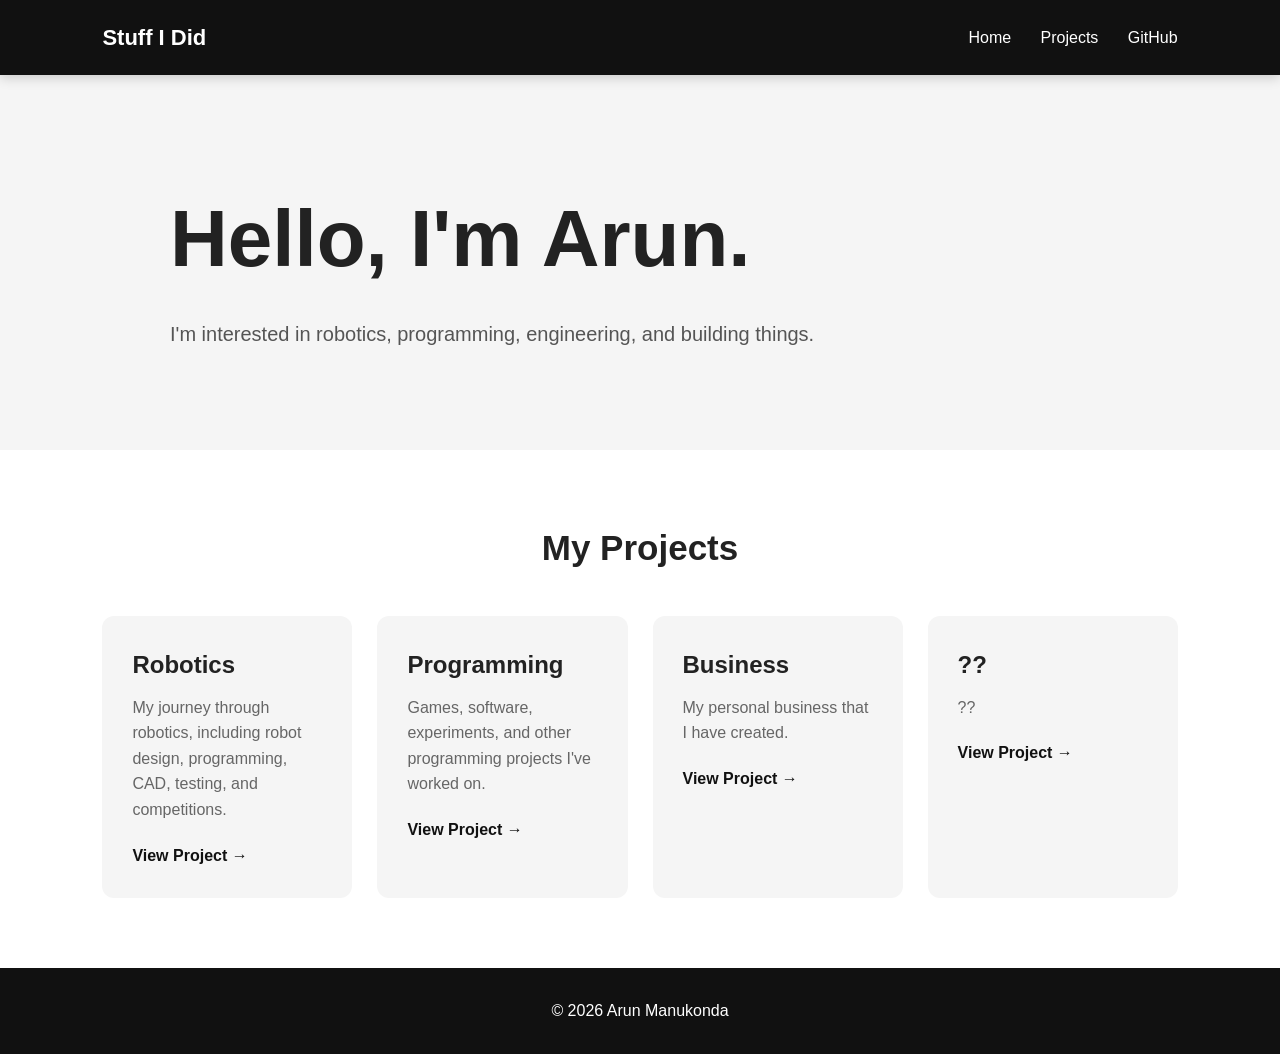
==== index.html @ 9a9706de "Change font size to use clamp for responsiveness" ====
<!DOCTYPE html>
<html lang="en">

<head>
    <meta charset="UTF-8">
    <meta name="viewport" content="width=device-width, initial-scale=1.0">
    <title>Stuff I Did</title>

    <style>
        * {
            margin: 0;
            padding: 0;
            box-sizing: border-box;
        }

        body {
            font-family: Arial, Helvetica, sans-serif;
            background: #f5f5f5;
            color: #222;
            line-height: 1.6;
        }

        /* Navigation */
        nav {
            background: #111;
            color: white;
            padding: 20px 8%;
            display: flex;
            justify-content: space-between;
            align-items: center;
            position: sticky;
            top: 0;
            z-index: 1000;
            box-shadow: 0 2px 12px rgba(0, 0, 0, 0.2);
        }

        nav h1 {
            font-size: 22px;
        }

        nav a {
            color: white;
            text-decoration: none;
            margin-left: 25px;
        }

        nav a:hover {
            color: #aaa;
        }

        /* Hero Section */
        .hero {
            max-width: 1000px;
            margin: 0 auto;
            padding: 100px 30px;
        }

        .hero h2 {
            font-size: clamp(1.8rem, 10vw, 5rem);
            margin-bottom: 15px;
        }

        .hero p {
            font-size: 20px;
            color: #555;
            max-width: 650px;
        }

        /* Projects */
        .projects {
            background: white;
            padding: 70px 8%;
        }

        .projects h2 {
            font-size: 35px;
            margin-bottom: 40px;
            text-align: center;
        }

        .project-grid {
            max-width: 1100px;
            margin: auto;
            display: grid;
            grid-template-columns: repeat(auto-fit, minmax(250px, 1fr));
            gap: 25px;
        }

        .project-card {
            background: #f5f5f5;
            padding: 30px;
            border-radius: 12px;
            transition: transform 0.2s, box-shadow 0.2s;
        }

        .project-card:hover {
            transform: translateY(-5px);
            box-shadow: 0 10px 25px rgba(0, 0, 0, 0.1);
        }

        .project-card h3 {
            margin-bottom: 10px;
            font-size: 24px;
        }

        .project-card p {
            color: #666;
            margin-bottom: 20px;
        }

        .project-card a {
            color: #111;
            font-weight: bold;
            text-decoration: none;
        }

        .project-card a:hover {
            text-decoration: underline;
        }

        /* Footer */
        footer {
            text-align: center;
            padding: 30px;
            background: #111;
            color: white;
        }

        /* Mobile */
        @media (max-width: 600px) {
            .hero h2 {
                font-size: 38px;
            }

            nav {
                flex-direction: row;
                flex-wrap: wrap;
                justify-content: center;
                padding: 12px 5%;
                gap: 6px 14px;
            }

            nav h1 {
                font-size: 18px;
            }

            nav a {
                margin-left: 0;
                font-size: 14px;
            }
        }
    </style>
</head>

<body>

    <!-- Navigation -->
    <nav>
        <h1>Stuff I Did</h1>

        <div>
            <a href="#home">Home</a>
            <a href="#projects">Projects</a>
            <a href="https://github.com/toasterereerrerrr">GitHub</a>
        </div>
    </nav>


    <!-- Homepage -->
    <section class="hero" id="home">

        <h2>Hello, I'm Arun.</h2>

        <p>
            I'm interested in robotics, programming, engineering,
            and building things.
        </p>

    </section>


    <!-- Projects -->
    <section class="projects" id="projects">

        <h2>My Projects</h2>

        <div class="project-grid">

            <!-- FTC -->
            <div class="project-card">

                <h3>Robotics</h3>

                <p>
                    My journey through robotics, including robot design,
                    programming, CAD, testing, and competitions.
                </p>

                <a href="robotics.html">View Project →</a>

            </div>


            <!-- Programming -->
            <div class="project-card">

                <h3>Programming</h3>

                <p>
                    Games, software, experiments, and other programming
                    projects I've worked on.
                </p>

                <a href="programming.html">View Project →</a>

            </div>


            <!-- Drone -->
            <div class="project-card">

                <h3>Business</h3>

                <p>
                    My personal business that I have created.
                </p>

                <a href="business.html">View Project →</a>

            </div>


            <!-- PC -->
            <div class="project-card">

                <h3>??</h3>

                <p>
                    ??
                </p>

                <a href="#">View Project →</a>

            </div>

        </div>

    </section>


    <!-- Footer -->
    <footer>

        <p>© 2026 Arun Manukonda</p>

    </footer>

</body>
</html>
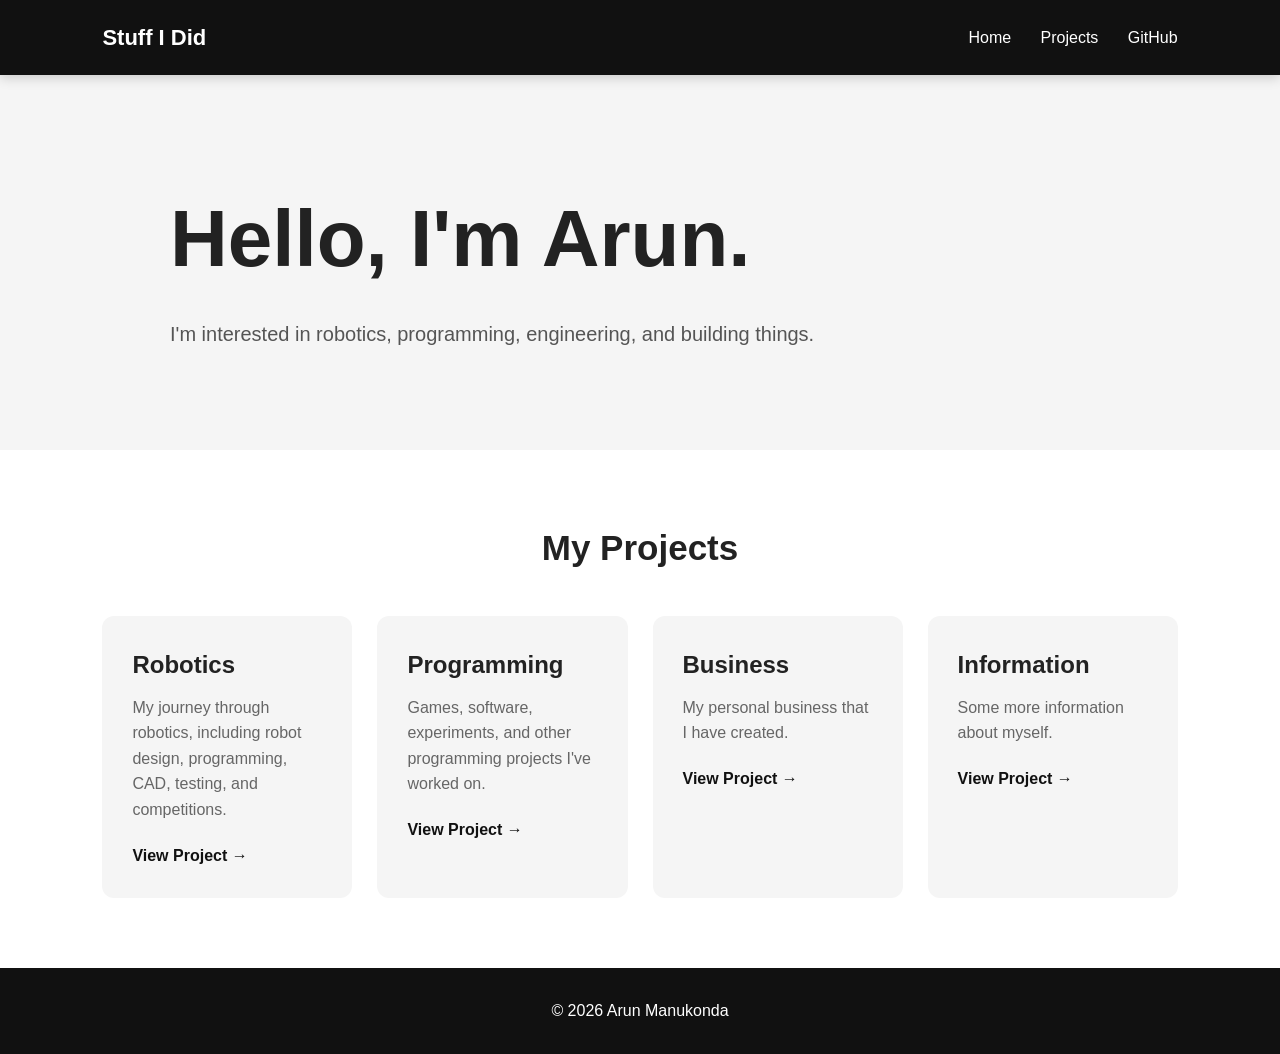
==== commit 2277ac2b: "Update project card information and link" ====
--- a/index.html
+++ b/index.html
@@ -230,16 +230,16 @@
             </div>
 
 
-            <!-- PC -->
-            <div class="project-card">
-
-                <h3>??</h3>
-
-                <p>
-                    ??
-                </p>
-
-                <a href="#">View Project →</a>
+            <!-- Info about myself -->
+            <div class="project-card">
+
+                <h3>Information</h3>
+
+                <p>
+                    Some more information about myself.
+                </p>
+
+                <a href="infome.html">View Project →</a>
 
             </div>
 
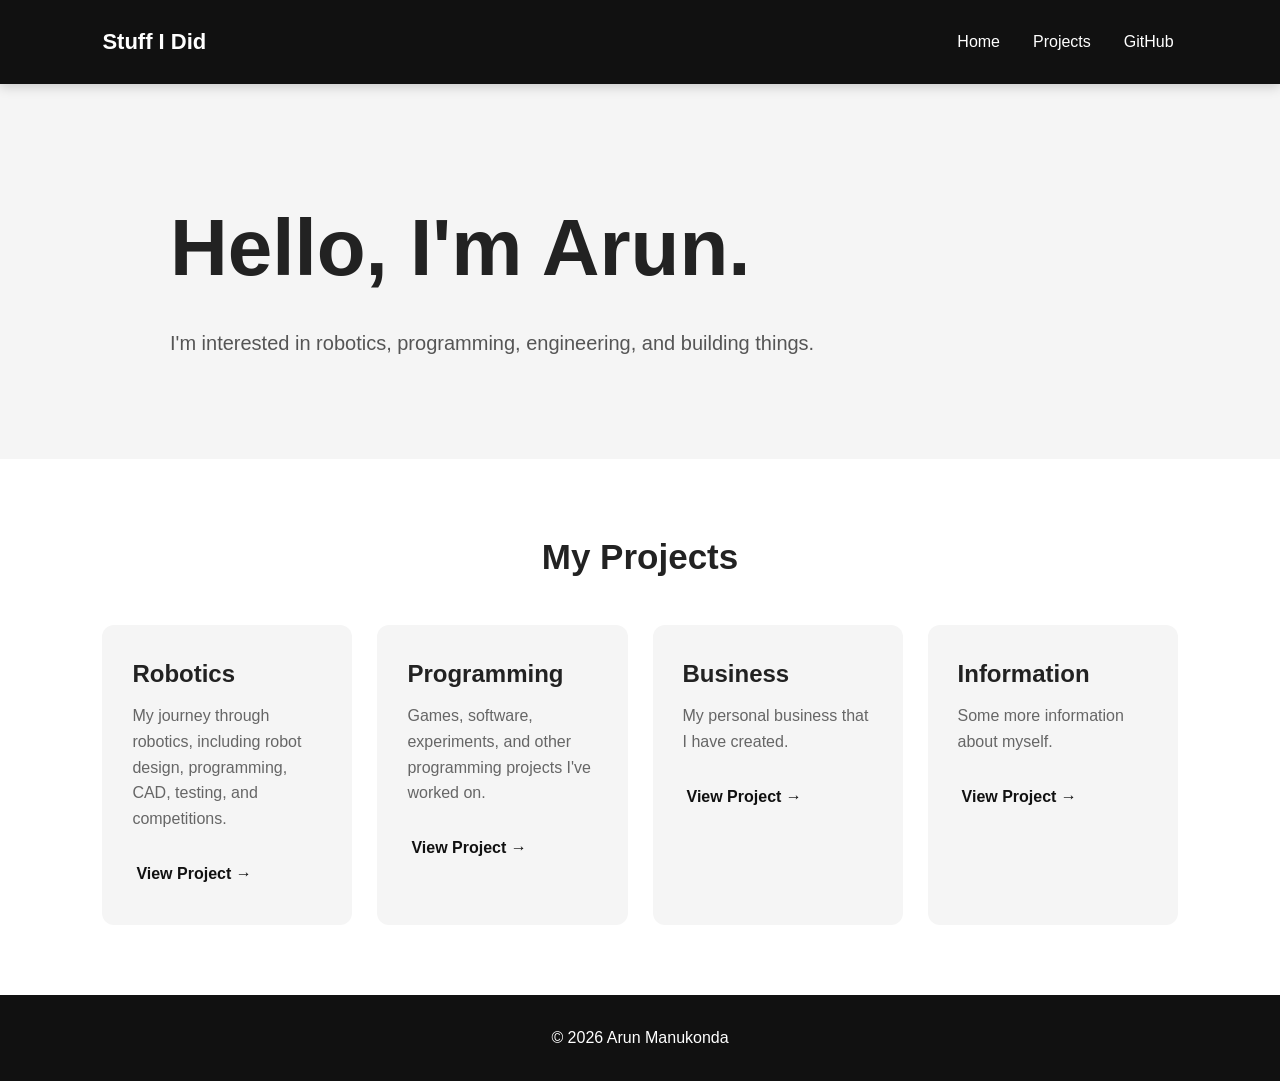
==== commit d559bfd4: "Improve mobile experience with responsive design enhancements" ====
--- a/index.html
+++ b/index.html
@@ -36,12 +36,23 @@
 
         nav h1 {
             font-size: 22px;
+            flex-shrink: 0;
+        }
+
+        nav div {
+            display: flex;
+            gap: 25px;
+            align-items: center;
         }
 
         nav a {
             color: white;
             text-decoration: none;
-            margin-left: 25px;
+            padding: 8px 4px;
+            min-height: 44px;
+            display: flex;
+            align-items: center;
+            transition: color 0.2s;
         }
 
         nav a:hover {
@@ -56,12 +67,12 @@
         }
 
         .hero h2 {
-            font-size: clamp(1.8rem, 10vw, 5rem);
+            font-size: clamp(1.5rem, 8vw, 5rem);
             margin-bottom: 15px;
         }
 
         .hero p {
-            font-size: 20px;
+            font-size: clamp(16px, 4vw, 20px);
             color: #555;
             max-width: 650px;
         }
@@ -73,7 +84,7 @@
         }
 
         .projects h2 {
-            font-size: 35px;
+            font-size: clamp(28px, 6vw, 35px);
             margin-bottom: 40px;
             text-align: center;
         }
@@ -112,6 +123,11 @@
             color: #111;
             font-weight: bold;
             text-decoration: none;
+            padding: 8px 4px;
+            display: inline-block;
+            min-height: 44px;
+            display: flex;
+            align-items: center;
         }
 
         .project-card a:hover {
@@ -128,24 +144,57 @@
 
         /* Mobile */
         @media (max-width: 600px) {
+            .hero {
+                padding: 50px 20px;
+            }
+
             .hero h2 {
-                font-size: 38px;
+                margin-bottom: 20px;
+            }
+
+            .projects {
+                padding: 50px 5%;
+            }
+
+            .projects h2 {
+                margin-bottom: 30px;
+            }
+
+            .project-grid {
+                grid-template-columns: 1fr;
+                gap: 15px;
+            }
+
+            .project-card {
+                padding: 20px;
             }
 
             nav {
-                flex-direction: row;
                 flex-wrap: wrap;
-                justify-content: center;
                 padding: 12px 5%;
-                gap: 6px 14px;
+                gap: 12px;
             }
 
             nav h1 {
                 font-size: 18px;
+                width: 100%;
+                text-align: center;
+                margin-bottom: 8px;
+            }
+
+            nav div {
+                width: 100%;
+                justify-content: center;
+                gap: 8px;
             }
 
             nav a {
-                margin-left: 0;
+                font-size: 14px;
+                padding: 8px 8px;
+            }
+
+            footer {
+                padding: 20px 15px;
                 font-size: 14px;
             }
         }
@@ -256,4 +305,4 @@
     </footer>
 
 </body>
-</html>
+</html>
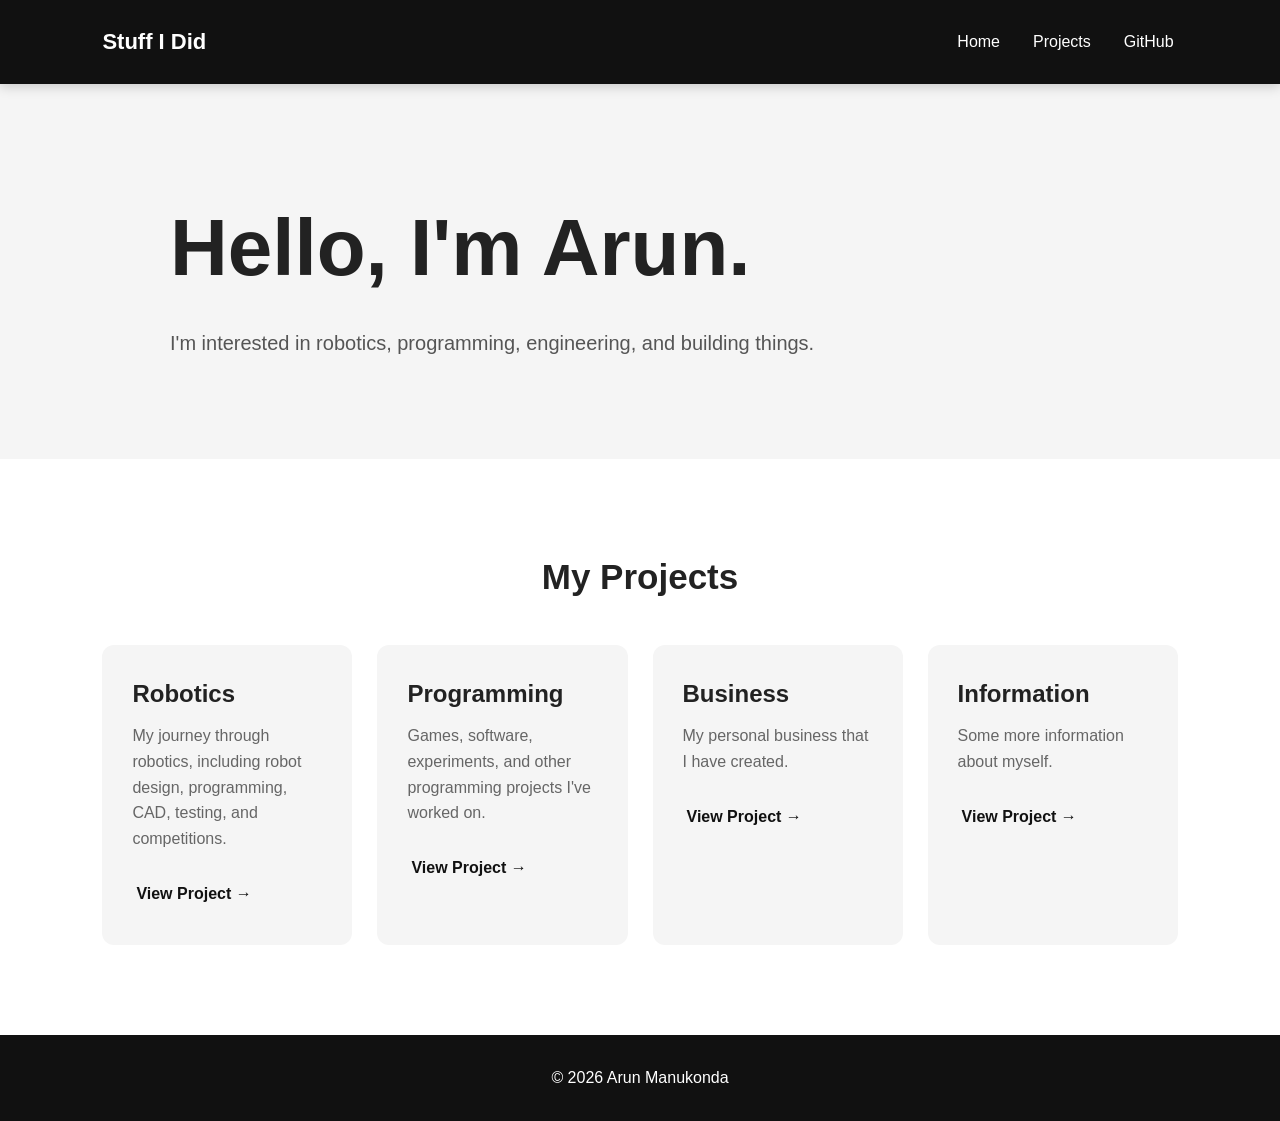
==== commit c81ae884: "Increase padding for projects section in index.html" ====
--- a/index.html
+++ b/index.html
@@ -80,7 +80,7 @@
         /* Projects */
         .projects {
             background: white;
-            padding: 70px 8%;
+            padding: 90px 8%;
         }
 
         .projects h2 {
@@ -305,4 +305,4 @@
     </footer>
 
 </body>
-</html>+</html>
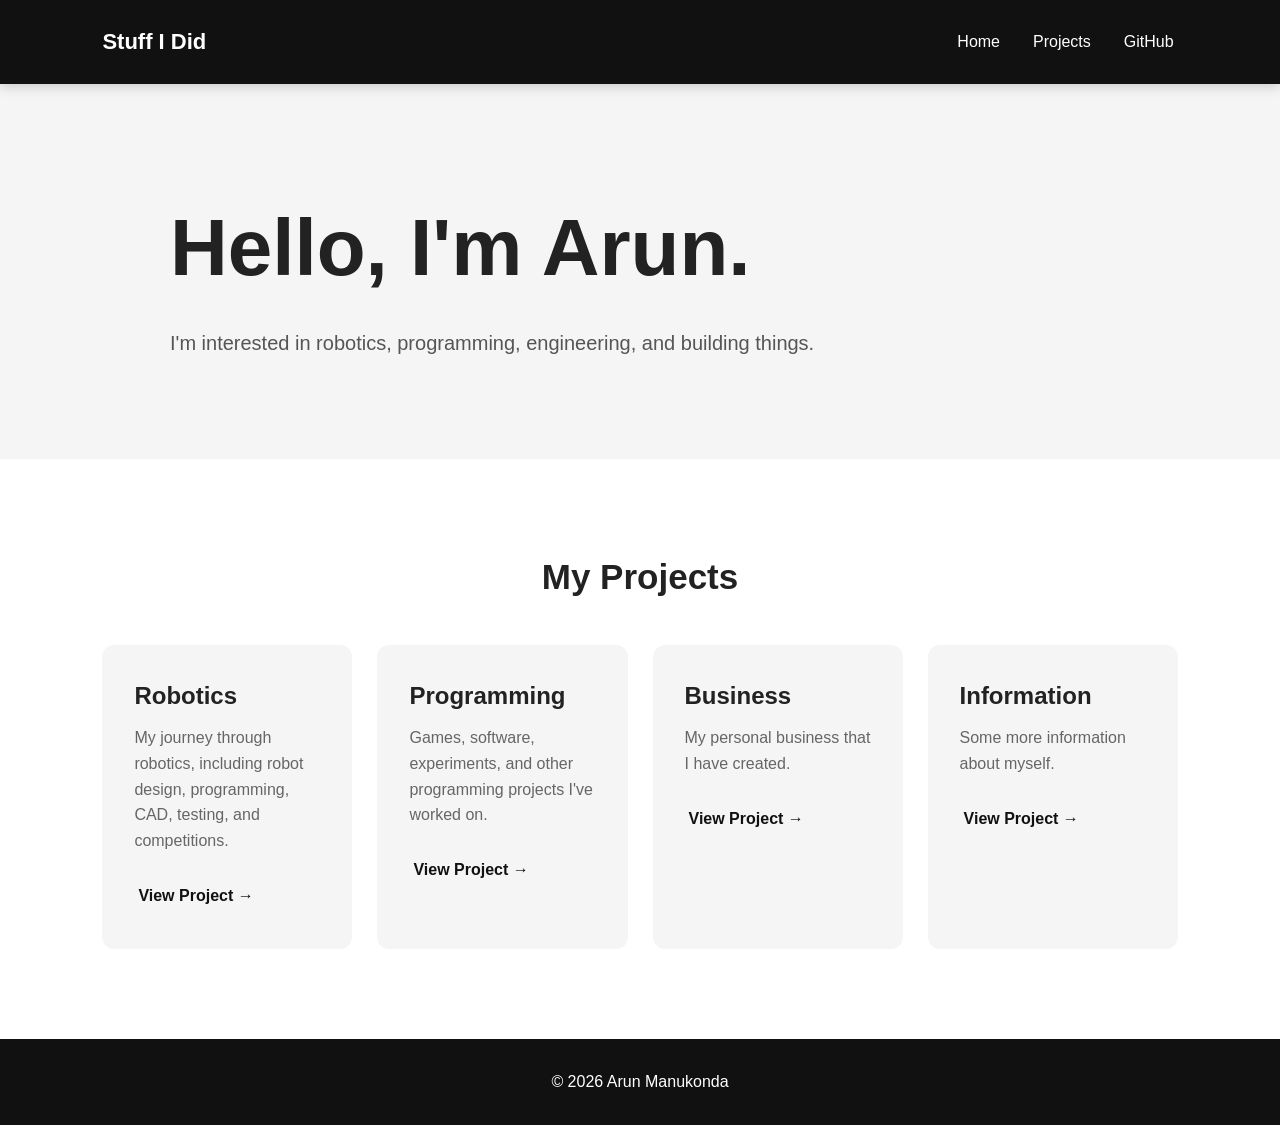
==== commit cdf7fe33: "Enhance project cards with immersive hover effects and better visual feedback" ====
--- a/index.html
+++ b/index.html
@@ -101,22 +101,62 @@
             background: #f5f5f5;
             padding: 30px;
             border-radius: 12px;
-            transition: transform 0.2s, box-shadow 0.2s;
+            border: 2px solid transparent;
+            transition: all 0.3s cubic-bezier(0.4, 0, 0.2, 1);
+            position: relative;
+            overflow: hidden;
+        }
+
+        /* Create a subtle background layer for depth */
+        .project-card::before {
+            content: '';
+            position: absolute;
+            top: 0;
+            left: 0;
+            right: 0;
+            bottom: 0;
+            background: linear-gradient(135deg, rgba(255, 255, 255, 0.5) 0%, rgba(255, 255, 255, 0) 100%);
+            opacity: 0;
+            transition: opacity 0.3s ease;
+            pointer-events: none;
+            border-radius: 10px;
         }
 
         .project-card:hover {
-            transform: translateY(-5px);
-            box-shadow: 0 10px 25px rgba(0, 0, 0, 0.1);
+            transform: translateY(-8px) scale(1.02);
+            box-shadow: 0 20px 40px rgba(0, 0, 0, 0.15), 
+                        0 0 0 2px #111,
+                        inset 0 1px 0 rgba(255, 255, 255, 0.6);
+            border: 2px solid #111;
+            background: linear-gradient(135deg, #ffffff 0%, #f5f5f5 100%);
+        }
+
+        .project-card:hover::before {
+            opacity: 1;
         }
 
         .project-card h3 {
             margin-bottom: 10px;
             font-size: 24px;
+            transition: color 0.3s ease;
+            position: relative;
+            z-index: 1;
+        }
+
+        .project-card:hover h3 {
+            color: #111;
         }
 
         .project-card p {
             color: #666;
             margin-bottom: 20px;
+            transition: color 0.3s ease;
+            position: relative;
+            z-index: 1;
+        }
+
+        .project-card:hover p {
+            color: #333;
         }
 
         .project-card a {
@@ -128,10 +168,15 @@
             min-height: 44px;
             display: flex;
             align-items: center;
+            transition: all 0.3s ease;
+            position: relative;
+            z-index: 1;
         }
 
         .project-card a:hover {
             text-decoration: underline;
+            color: #111;
+            transform: translateX(4px);
         }
 
         /* Footer */
@@ -169,6 +214,11 @@
                 padding: 20px;
             }
 
+            .project-card:hover {
+                transform: translateY(-4px) scale(1);
+                box-shadow: 0 10px 20px rgba(0, 0, 0, 0.1);
+            }
+
             nav {
                 flex-wrap: wrap;
                 padding: 12px 5%;
@@ -305,4 +355,4 @@
     </footer>
 
 </body>
-</html>
+</html>
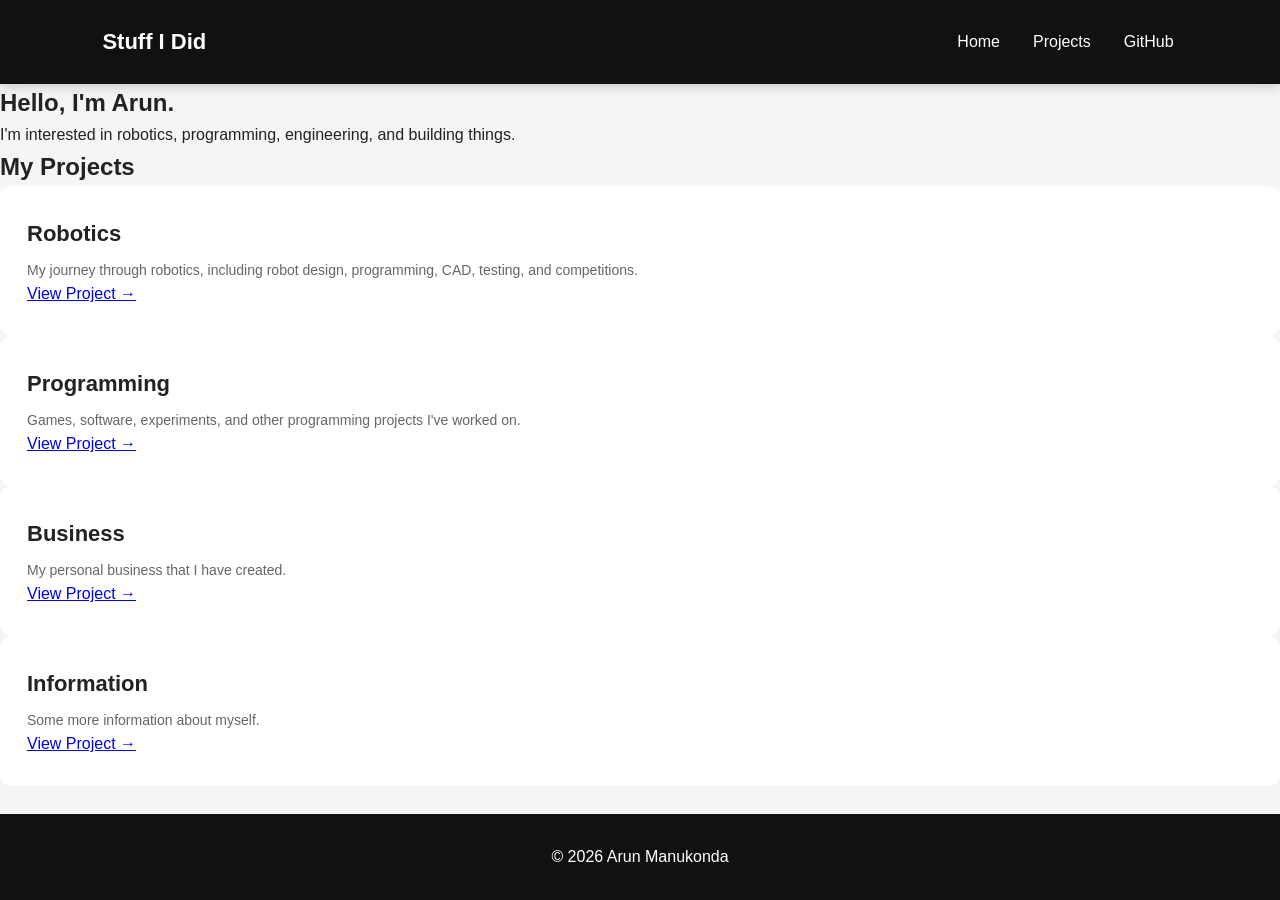
==== commit 54d96d8f: "Link external stylesheet and remove inline styles Removed inline styles and linked to external style" ====
--- a/index.html
+++ b/index.html
@@ -6,249 +6,13 @@
     <meta name="viewport" content="width=device-width, initial-scale=1.0">
     <title>Stuff I Did</title>
 
-    <style>
-        * {
-            margin: 0;
-            padding: 0;
-            box-sizing: border-box;
-        }
+    <!-- Favicon -->
+    <link rel="apple-touch-icon" sizes="180x180" href="stuff/favicon_io/apple-touch-icon.png">
+    <link rel="icon" type="image/png" sizes="32x32" href="stuff/favicon_io/favicon-32x32.png">
+    <link rel="icon" type="image/png" sizes="16x16" href="stuff/favicon_io/favicon-16x16.png">
+    <link rel="manifest" href="stuff/favicon_io/site.webmanifest">
 
-        body {
-            font-family: Arial, Helvetica, sans-serif;
-            background: #f5f5f5;
-            color: #222;
-            line-height: 1.6;
-        }
-
-        /* Navigation */
-        nav {
-            background: #111;
-            color: white;
-            padding: 20px 8%;
-            display: flex;
-            justify-content: space-between;
-            align-items: center;
-            position: sticky;
-            top: 0;
-            z-index: 1000;
-            box-shadow: 0 2px 12px rgba(0, 0, 0, 0.2);
-        }
-
-        nav h1 {
-            font-size: 22px;
-            flex-shrink: 0;
-        }
-
-        nav div {
-            display: flex;
-            gap: 25px;
-            align-items: center;
-        }
-
-        nav a {
-            color: white;
-            text-decoration: none;
-            padding: 8px 4px;
-            min-height: 44px;
-            display: flex;
-            align-items: center;
-            transition: color 0.2s;
-        }
-
-        nav a:hover {
-            color: #aaa;
-        }
-
-        /* Hero Section */
-        .hero {
-            max-width: 1000px;
-            margin: 0 auto;
-            padding: 100px 30px;
-        }
-
-        .hero h2 {
-            font-size: clamp(1.5rem, 8vw, 5rem);
-            margin-bottom: 15px;
-        }
-
-        .hero p {
-            font-size: clamp(16px, 4vw, 20px);
-            color: #555;
-            max-width: 650px;
-        }
-
-        /* Projects */
-        .projects {
-            background: white;
-            padding: 90px 8%;
-        }
-
-        .projects h2 {
-            font-size: clamp(28px, 6vw, 35px);
-            margin-bottom: 40px;
-            text-align: center;
-        }
-
-        .project-grid {
-            max-width: 1100px;
-            margin: auto;
-            display: grid;
-            grid-template-columns: repeat(auto-fit, minmax(250px, 1fr));
-            gap: 25px;
-        }
-
-        .project-card {
-            background: #f5f5f5;
-            padding: 30px;
-            border-radius: 12px;
-            border: 2px solid transparent;
-            transition: all 0.3s cubic-bezier(0.4, 0, 0.2, 1);
-            position: relative;
-            overflow: hidden;
-        }
-
-        /* Create a subtle background layer for depth */
-        .project-card::before {
-            content: '';
-            position: absolute;
-            top: 0;
-            left: 0;
-            right: 0;
-            bottom: 0;
-            background: linear-gradient(135deg, rgba(255, 255, 255, 0.5) 0%, rgba(255, 255, 255, 0) 100%);
-            opacity: 0;
-            transition: opacity 0.3s ease;
-            pointer-events: none;
-            border-radius: 10px;
-        }
-
-        .project-card:hover {
-            transform: translateY(-8px) scale(1.02);
-            box-shadow: 0 20px 40px rgba(0, 0, 0, 0.15), 
-                        0 0 0 2px #111,
-                        inset 0 1px 0 rgba(255, 255, 255, 0.6);
-            border: 2px solid #111;
-            background: linear-gradient(135deg, #ffffff 0%, #f5f5f5 100%);
-        }
-
-        .project-card:hover::before {
-            opacity: 1;
-        }
-
-        .project-card h3 {
-            margin-bottom: 10px;
-            font-size: 24px;
-            transition: color 0.3s ease;
-            position: relative;
-            z-index: 1;
-        }
-
-        .project-card:hover h3 {
-            color: #111;
-        }
-
-        .project-card p {
-            color: #666;
-            margin-bottom: 20px;
-            transition: color 0.3s ease;
-            position: relative;
-            z-index: 1;
-        }
-
-        .project-card:hover p {
-            color: #333;
-        }
-
-        .project-card a {
-            color: #111;
-            font-weight: bold;
-            text-decoration: none;
-            padding: 8px 4px;
-            display: inline-block;
-            min-height: 44px;
-            display: flex;
-            align-items: center;
-            transition: all 0.3s ease;
-            position: relative;
-            z-index: 1;
-        }
-
-        .project-card a:hover {
-            text-decoration: underline;
-            color: #111;
-            transform: translateX(4px);
-        }
-
-        /* Footer */
-        footer {
-            text-align: center;
-            padding: 30px;
-            background: #111;
-            color: white;
-        }
-
-        /* Mobile */
-        @media (max-width: 600px) {
-            .hero {
-                padding: 50px 20px;
-            }
-
-            .hero h2 {
-                margin-bottom: 20px;
-            }
-
-            .projects {
-                padding: 50px 5%;
-            }
-
-            .projects h2 {
-                margin-bottom: 30px;
-            }
-
-            .project-grid {
-                grid-template-columns: 1fr;
-                gap: 15px;
-            }
-
-            .project-card {
-                padding: 20px;
-            }
-
-            .project-card:hover {
-                transform: translateY(-4px) scale(1);
-                box-shadow: 0 10px 20px rgba(0, 0, 0, 0.1);
-            }
-
-            nav {
-                flex-wrap: wrap;
-                padding: 12px 5%;
-                gap: 12px;
-            }
-
-            nav h1 {
-                font-size: 18px;
-                width: 100%;
-                text-align: center;
-                margin-bottom: 8px;
-            }
-
-            nav div {
-                width: 100%;
-                justify-content: center;
-                gap: 8px;
-            }
-
-            nav a {
-                font-size: 14px;
-                padding: 8px 8px;
-            }
-
-            footer {
-                padding: 20px 15px;
-                font-size: 14px;
-            }
-        }
-    </style>
+    <link rel="stylesheet" href="styles.css">
 </head>
 
 <body>
@@ -355,4 +119,4 @@
     </footer>
 
 </body>
-</html>+</html>
--- a/styles.css
+++ b/styles.css
@@ -0,0 +1,395 @@
+/* styles.css
+   Central stylesheet moved from inline styles.
+   Includes .project-card--thin and helpers so all pages can share the same styling.
+*/
+
+* {
+    margin: 0;
+    padding: 0;
+    box-sizing: border-box;
+}
+
+html, body {
+    height: 100%;
+}
+
+body {
+    font-family: Arial, Helvetica, sans-serif;
+    background: #f5f5f5;
+    color: #222;
+    line-height: 1.6;
+    display: flex;
+    flex-direction: column;
+}
+
+/* Navigation */
+nav {
+    background: #111;
+    color: white;
+    padding: 20px 8%;
+    display: flex;
+    justify-content: space-between;
+    align-items: center;
+    position: sticky;
+    top: 0;
+    z-index: 1000;
+    box-shadow: 0 2px 12px rgba(0, 0, 0, 0.2);
+}
+
+nav h1 {
+    font-size: 22px;
+    flex-shrink: 0;
+}
+
+nav div {
+    display: flex;
+    gap: 25px;
+    align-items: center;
+}
+
+nav a {
+    color: white;
+    text-decoration: none;
+    padding: 8px 4px;
+    min-height: 44px;
+    display: flex;
+    align-items: center;
+    transition: color 0.2s;
+}
+
+nav a:hover {
+    color: #aaa;
+}
+
+/* Main Content */
+.container {
+    max-width: 1000px;
+    margin: auto;
+    padding: 80px 30px;
+    flex: 1;
+}
+
+.container h2 {
+    font-size: clamp(32px, 6vw, 45px);
+    margin-bottom: 15px;
+}
+
+.intro {
+    font-size: clamp(16px, 4vw, 20px);
+    color: #555;
+    margin-bottom: 60px;
+}
+
+/* Blog Posts */
+.post {
+    background: white;
+    padding: 30px;
+    margin-bottom: 25px;
+    border-radius: 12px;
+    border: 2px solid transparent;
+    transition: all 0.3s cubic-bezier(0.4, 0, 0.2, 1);
+    position: relative;
+    overflow: hidden;
+}
+
+.post::before {
+    content: '';
+    position: absolute;
+    top: 0;
+    left: 0;
+    right: 0;
+    bottom: 0;
+    background: linear-gradient(135deg, rgba(255, 255, 255, 0.5) 0%, rgba(255, 255, 255, 0) 100%);
+    opacity: 0;
+    transition: opacity 0.3s ease;
+    pointer-events: none;
+    border-radius: 10px;
+}
+
+.post:hover {
+    transform: translateY(-4px);
+    box-shadow: 0 15px 35px rgba(0, 0, 0, 0.12),
+                0 0 0 2px #111,
+                inset 0 1px 0 rgba(255, 255, 255, 0.6);
+    border: 2px solid #111;
+    background: linear-gradient(135deg, #ffffff 0%, #f5f5f5 100%);
+}
+
+.post:hover::before {
+    opacity: 1;
+}
+
+.post h3 {
+    font-size: clamp(20px, 5vw, 28px);
+    margin-bottom: 5px;
+    transition: color 0.3s ease;
+    position: relative;
+    z-index: 1;
+}
+
+.post:hover h3 {
+    color: #111;
+}
+
+.post p {
+    color: #555;
+    transition: color 0.3s ease;
+    position: relative;
+    z-index: 1;
+}
+
+.post:hover p {
+    color: #333;
+}
+
+.date {
+    color: #777;
+    font-size: 14px;
+    margin-bottom: 15px;
+}
+
+.post img {
+    max-width: 100%;
+    height: auto;
+    border-radius: 8px;
+    margin-top: 15px;
+    transition: transform 0.3s ease;
+    position: relative;
+    z-index: 1;
+}
+
+.post:hover img {
+    transform: scale(1.02);
+}
+
+.post a {
+    color: #111;
+    text-decoration: none;
+    font-weight: bold;
+    padding: 4px 2px;
+    display: inline-flex;
+    align-items: center;
+    min-height: 44px;
+    transition: all 0.3s ease;
+    position: relative;
+    z-index: 1;
+}
+
+.post a:hover {
+    text-decoration: underline;
+    transform: translateX(4px);
+}
+
+/* Projects section */
+.projects-section {
+    margin-top: 40px;
+}
+
+.projects-grid {
+    display: grid;
+    grid-template-columns: repeat(auto-fit, minmax(250px, 1fr));
+    gap: 20px;
+}
+
+.project-card {
+    background: white;
+    padding: 25px;
+    border-radius: 12px;
+    border: 2px solid transparent;
+    cursor: pointer;
+    transition: all 0.3s cubic-bezier(0.4, 0, 0.2, 1);
+    position: relative;
+    overflow: hidden;
+    text-decoration: none;
+    display: block;
+    min-height: 150px;
+    display: flex;
+    flex-direction: column;
+    justify-content: center;
+}
+
+.project-card::before {
+    content: '';
+    position: absolute;
+    top: 0;
+    left: 0;
+    right: 0;
+    bottom: 0;
+    background: linear-gradient(135deg, rgba(255, 255, 255, 0.5) 0%, rgba(255, 255, 255, 0) 100%);
+    opacity: 0;
+    transition: opacity 0.3s ease;
+    pointer-events: none;
+    border-radius: 10px;
+}
+
+.project-card:hover {
+    transform: translateY(-4px);
+    box-shadow: 0 15px 35px rgba(0, 0, 0, 0.12),
+                0 0 0 2px #111,
+                inset 0 1px 0 rgba(255, 255, 255, 0.6);
+    border: 2px solid #111;
+    background: linear-gradient(135deg, #ffffff 0%, #f5f5f5 100%);
+}
+
+.project-card:hover::before {
+    opacity: 1;
+}
+
+.project-card h3 {
+    font-size: 22px;
+    margin-bottom: 8px;
+    transition: color 0.3s ease;
+    position: relative;
+    z-index: 1;
+}
+
+.project-card:hover h3 {
+    color: #111;
+}
+
+.project-card p {
+    color: #666;
+    font-size: 14px;
+    transition: color 0.3s ease;
+    position: relative;
+    z-index: 1;
+}
+
+.project-card:hover p {
+    color: #333;
+}
+
+/* Thin modifier used for the hobbies card on infome.html and similar cards */
+.project-card--thin {
+    padding: 12px 16px;
+    min-height: 64px;
+    display: flex;
+    flex-direction: row;
+    align-items: center;
+    gap: 14px;
+}
+
+/* meta area grows to fill row, push link to the right */
+.project-card__meta {
+    display: flex;
+    flex-direction: column;
+    gap: 2px;
+    flex: 1 1 auto;
+    min-width: 0;
+}
+
+.project-card__meta h3 {
+    margin: 0;
+    font-size: 18px;
+}
+
+.project-card__meta p {
+    margin: 0;
+    color: #666;
+    font-size: 13px;
+}
+
+.project-card__link {
+    text-decoration: none;
+    color: #111;
+    font-weight: 700;
+    white-space: nowrap;
+    padding: 6px 10px;
+    border-radius: 8px;
+    transition: background 0.15s ease, transform 0.15s ease;
+}
+.project-card__link:hover {
+    background: rgba(0,0,0,0.04);
+    transform: translateX(4px);
+}
+
+/* Back Button */
+.back {
+    display: inline-flex;
+    align-items: center;
+    margin-top: 20px;
+    color: #111;
+    font-weight: bold;
+    text-decoration: none;
+    padding: 8px 4px;
+    min-height: 44px;
+    transition: all 0.3s ease;
+}
+
+.back:hover {
+    text-decoration: underline;
+    transform: translateX(-4px);
+}
+
+/* Footer */
+footer {
+    text-align: center;
+    padding: 30px;
+    background: #111;
+    color: white;
+    margin-top: auto;
+}
+
+/* Mobile */
+@media (max-width: 600px) {
+    .container {
+        padding: 40px 15px;
+    }
+
+    .intro {
+        margin-bottom: 40px;
+    }
+
+    .post {
+        padding: 20px;
+        margin-bottom: 20px;
+    }
+
+    .post:hover {
+        transform: translateY(-2px);
+    }
+
+    .post img {
+        width: 100% !important;
+        height: auto !important;
+    }
+
+    .projects-grid {
+        grid-template-columns: 1fr;
+    }
+
+    nav {
+        flex-wrap: wrap;
+        padding: 12px 5%;
+        gap: 12px;
+    }
+
+    nav h1 {
+        font-size: 18px;
+        width: 100%;
+        text-align: center;
+        margin-bottom: 8px;
+    }
+
+    nav div {
+        width: 100%;
+        justify-content: center;
+        gap: 8px;
+    }
+
+    nav a {
+        font-size: 14px;
+        padding: 8px 8px;
+    }
+
+    /* stack thin project cards vertically on small screens */
+    .project-card--thin {
+        flex-direction: column;
+        align-items: flex-start;
+    }
+
+    footer {
+        padding: 20px 15px;
+        font-size: 14px;
+    }
+}
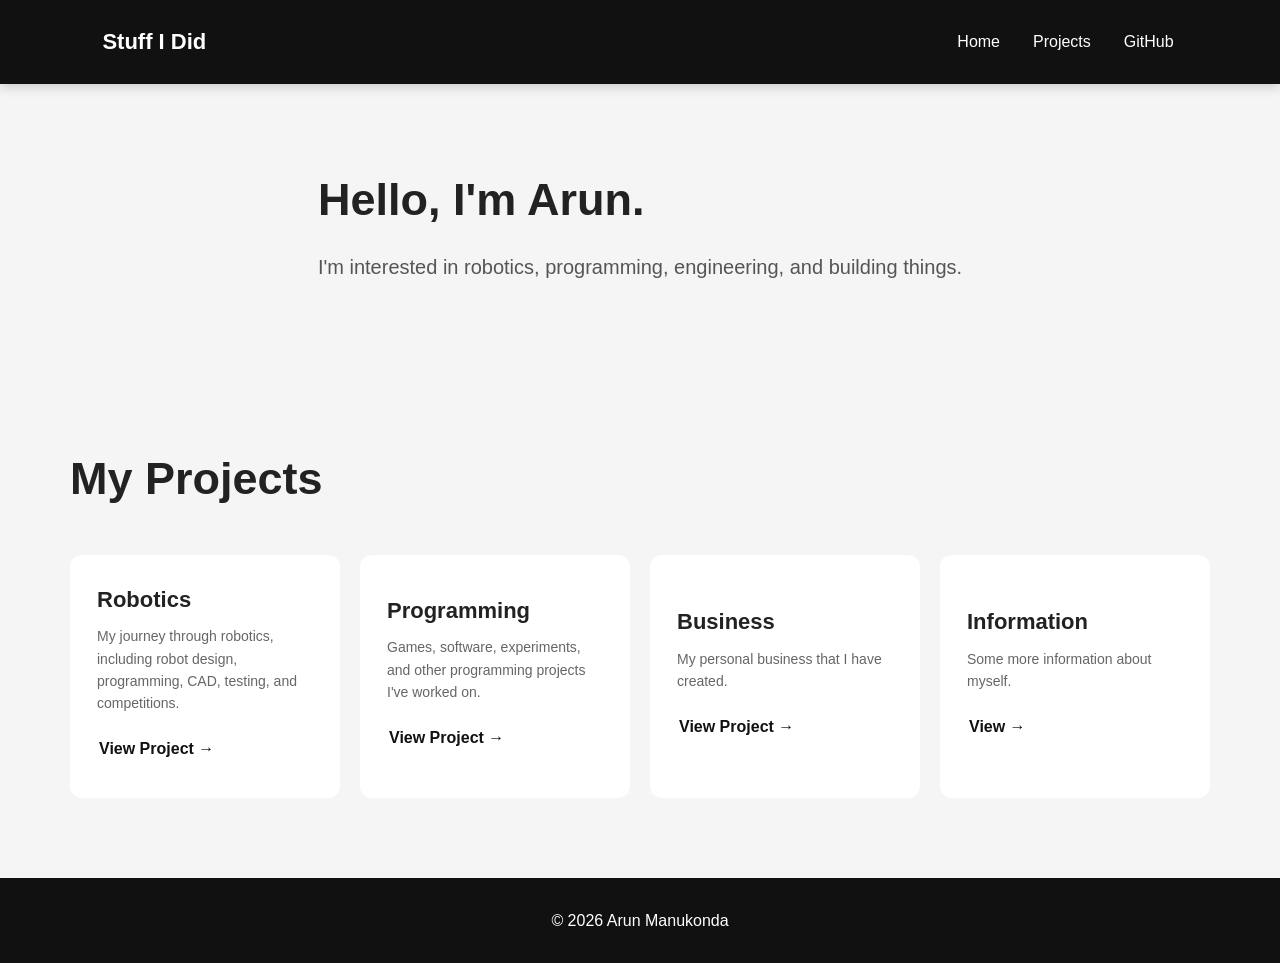
==== commit 5b39d6db: "Update link text for project view" ====
--- a/index.html
+++ b/index.html
@@ -102,7 +102,7 @@
                     Some more information about myself.
                 </p>
 
-                <a href="infome.html">View Project →</a>
+                <a href="infome.html">View →</a>
 
             </div>
 
--- a/styles.css
+++ b/styles.css
@@ -59,6 +59,27 @@
 
 nav a:hover {
     color: #aaa;
+}
+
+/* Hero Section */
+.hero {
+    max-width: 1000px;
+    margin: auto;
+    padding: 80px 30px;
+    flex: 1;
+    display: flex;
+    flex-direction: column;
+    justify-content: center;
+}
+
+.hero h2 {
+    font-size: clamp(32px, 6vw, 45px);
+    margin-bottom: 15px;
+}
+
+.hero p {
+    font-size: clamp(16px, 4vw, 20px);
+    color: #555;
 }
 
 /* Main Content */
@@ -181,13 +202,27 @@
 }
 
 /* Projects section */
+.projects {
+    max-width: 1200px;
+    margin: auto;
+    padding: 80px 30px;
+    flex: 1;
+    width: 100%;
+}
+
+.projects h2 {
+    font-size: clamp(32px, 6vw, 45px);
+    margin-bottom: 40px;
+}
+
 .projects-section {
     margin-top: 40px;
 }
 
-.projects-grid {
-    display: grid;
-    grid-template-columns: repeat(auto-fit, minmax(250px, 1fr));
+.projects-grid,
+.project-grid {
+    display: flex;
+    flex-wrap: wrap;
     gap: 20px;
 }
 
@@ -201,11 +236,12 @@
     position: relative;
     overflow: hidden;
     text-decoration: none;
-    display: block;
-    min-height: 150px;
     display: flex;
     flex-direction: column;
     justify-content: center;
+    flex: 0 1 calc(25% - 15px);
+    min-height: 200px;
+    min-width: 220px;
 }
 
 .project-card::before {
@@ -253,10 +289,31 @@
     transition: color 0.3s ease;
     position: relative;
     z-index: 1;
+    margin-bottom: 12px;
 }
 
 .project-card:hover p {
     color: #333;
+}
+
+.project-card a {
+    color: #111;
+    background: none;
+    text-decoration: none;
+    font-weight: bold;
+    padding: 4px 2px;
+    display: inline-flex;
+    align-items: center;
+    min-height: 44px;
+    transition: all 0.3s ease;
+    position: relative;
+    z-index: 1;
+    align-self: flex-start;
+}
+
+.project-card a:hover {
+    text-decoration: underline;
+    transform: translateX(4px);
 }
 
 /* Thin modifier used for the hobbies card on infome.html and similar cards */
@@ -331,11 +388,25 @@
 }
 
 /* Mobile */
+@media (max-width: 900px) {
+    .project-card {
+        flex: 0 1 calc(50% - 10px);
+    }
+}
+
 @media (max-width: 600px) {
     .container {
         padding: 40px 15px;
     }
 
+    .hero {
+        padding: 40px 15px;
+    }
+
+    .projects {
+        padding: 40px 15px;
+    }
+
     .intro {
         margin-bottom: 40px;
     }
@@ -354,8 +425,13 @@
         height: auto !important;
     }
 
-    .projects-grid {
-        grid-template-columns: 1fr;
+    .projects-grid,
+    .project-grid {
+        flex-direction: column;
+    }
+
+    .project-card {
+        flex: 0 1 100%;
     }
 
     nav {
